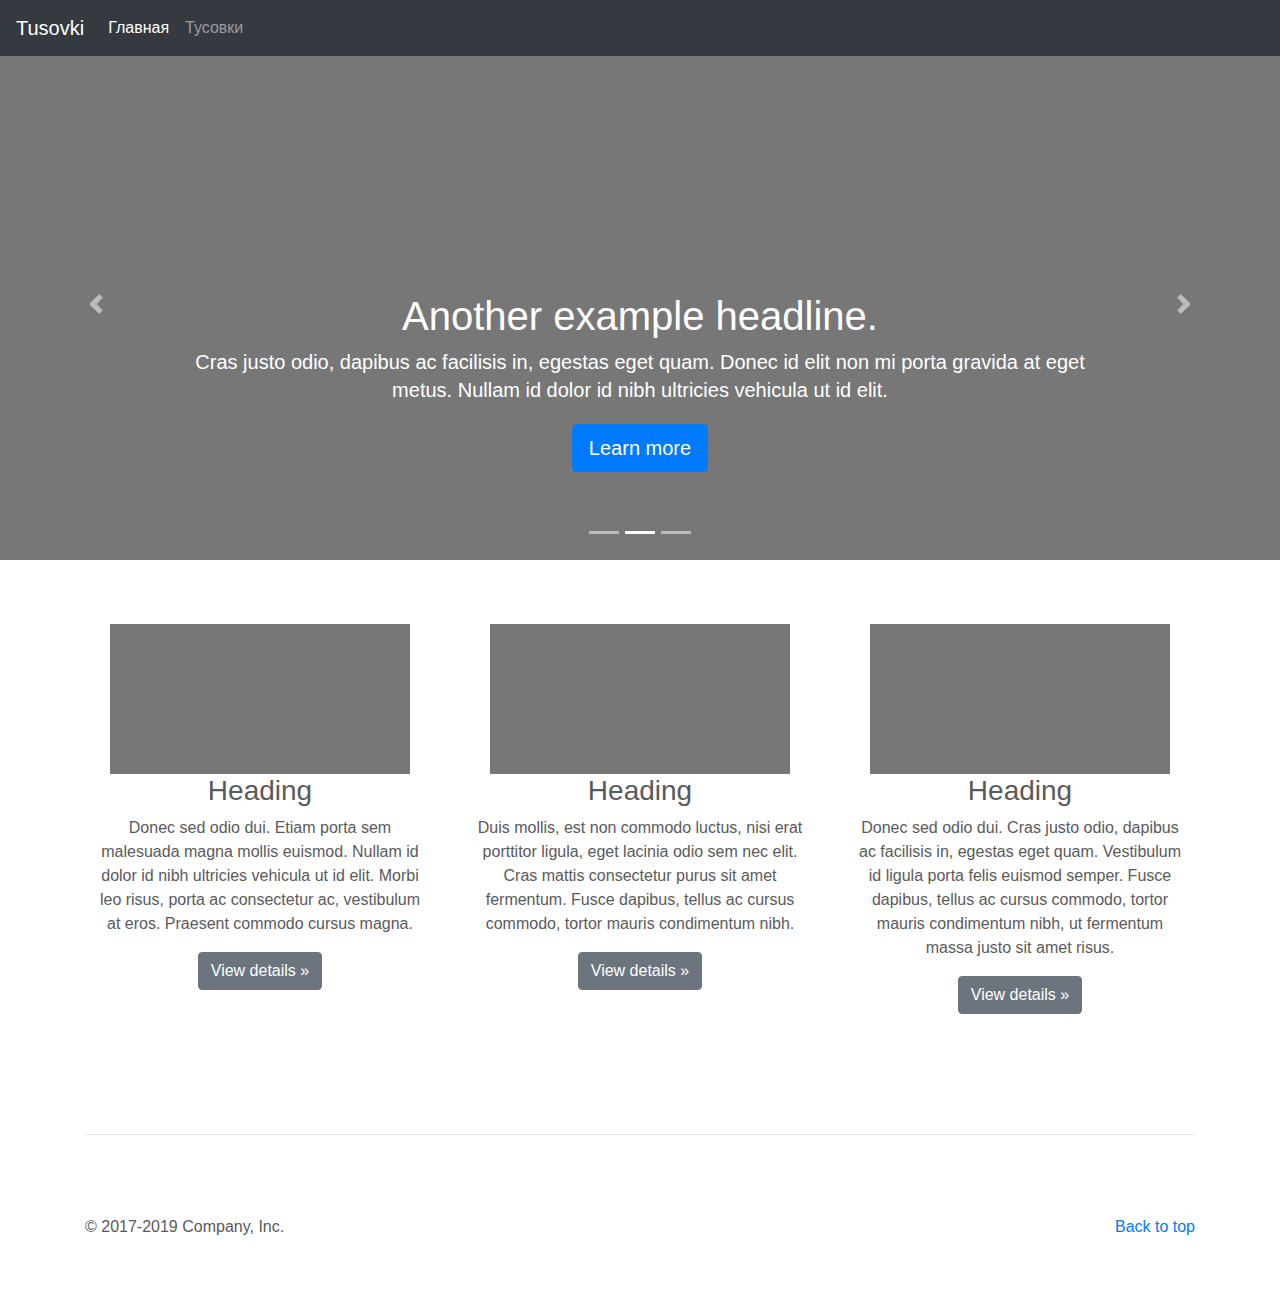
==== index.html @ 5114280d "Add files via upload" ====
<!DOCTYPE html>
<html lang="en"><head>
    <meta charset="utf-8">
    <meta name="viewport" content="width=device-width, initial-scale=1, shrink-to-fit=no">
    <meta name="description" content="">
    <meta name="author" content="Ashy Pro">
    <title>Carousel Template · Bootstrap</title>

    <link rel="stylesheet" href="https://stackpath.bootstrapcdn.com/bootstrap/4.3.1/css/bootstrap.min.css" integrity="sha384-ggOyR0iXCbMQv3Xipma34MD+dH/1fQ784/j6cY/iJTQUOhcWr7x9JvoRxT2MZw1T" crossorigin="anonymous">
    <link rel="stylesheet" href="./styles.css">
<body>
    <header>
        <nav class="navbar navbar-expand-md navbar-dark fixed-top bg-dark">
            <a class="navbar-brand" href="#">Tusovki</a>
            <button class="navbar-toggler" type="button" data-toggle="collapse" data-target="#navbarCollapse" aria-controls="navbarCollapse"
                aria-expanded="false" aria-label="Toggle navigation">
      <span class="navbar-toggler-icon"></span>
    </button>
            <div class="collapse navbar-collapse" id="navbarCollapse">
                <ul class="navbar-nav mr-auto">
                    <li class="nav-item active">
                        <a class="nav-link" href="#">Главная<span class="sr-only">(current)</span></a>
                    </li>
                    <li class="nav-item">
                        <a class="nav-link" href="#tusovki">Тусовки</a>
                    </li>
                </ul>
            </div>
        </nav>
    </header>

    <main role="main">
        <div id="myCarousel" class="carousel slide" data-ride="carousel">
            <ol class="carousel-indicators">
                <li data-target="#myCarousel" data-slide-to="0" class=""></li>
                <li data-target="#myCarousel" data-slide-to="1" class="active"></li>
                <li data-target="#myCarousel" data-slide-to="2" class=""></li>
            </ol>
            <div class="carousel-inner">
                <div class="carousel-item">
                    <svg class="bd-placeholder-img" width="100%" height="100%" xmlns="http://www.w3.org/2000/svg" preserveAspectRatio="xMidYMid slice"
                        focusable="false" role="img">
                        <rect width="100%" height="100%" fill="#777"></rect>
                    </svg>
                    <div class="container">
                        <div class="carousel-caption text-left">
                            <h1>Example headline.</h1>
                            <p>Cras justo odio, dapibus ac facilisis in, egestas eget quam. Donec id elit non mi porta gravida
                                at eget metus. Nullam id dolor id nibh ultricies vehicula ut id elit.</p>
                            <p><a class="btn btn-lg btn-primary" href="#" role="button">Sign up today</a></p>
                        </div>
                    </div>
                </div>
                <div class="carousel-item active">
                    <svg class="bd-placeholder-img" width="100%" height="100%" xmlns="http://www.w3.org/2000/svg" preserveAspectRatio="xMidYMid slice"
                        focusable="false" role="img">
                        <rect width="100%" height="100%" fill="#777"></rect>
                    </svg>
                    <div class="container">
                        <div class="carousel-caption">
                            <h1>Another example headline.</h1>
                            <p>Cras justo odio, dapibus ac facilisis in, egestas eget quam. Donec id elit non mi porta gravida
                                at eget metus. Nullam id dolor id nibh ultricies vehicula ut id elit.</p>
                            <p><a class="btn btn-lg btn-primary" href="#" role="button">Learn more</a></p>
                        </div>
                    </div>
                </div>
                <div class="carousel-item">
                    <svg class="bd-placeholder-img" width="100%" height="100%" xmlns="http://www.w3.org/2000/svg" preserveAspectRatio="xMidYMid slice"
                        focusable="false" role="img">
                        <rect width="100%" height="100%" fill="#777"></rect>
                    </svg>
                    <div class="container">
                        <div class="carousel-caption text-right">
                            <h1>One more for good measure.</h1>
                            <p>Cras justo odio, dapibus ac facilisis in, egestas eget quam. Donec id elit non mi porta gravida
                                at eget metus. Nullam id dolor id nibh ultricies vehicula ut id elit.</p>
                            <p><a class="btn btn-lg btn-primary" href="#" role="button">Browse gallery</a></p>
                        </div>
                    </div>
                </div>
            </div>
            <a class="carousel-control-prev" href="#myCarousel" role="button" data-slide="prev">
      <span class="carousel-control-prev-icon" aria-hidden="true"></span>
      <span class="sr-only">Previous</span>
    </a>
            <a class="carousel-control-next" href="#myCarousel" role="button" data-slide="next">
      <span class="carousel-control-next-icon" aria-hidden="true"></span>
      <span class="sr-only">Next</span>
    </a>
        </div>
        <!-- Wrap the rest of the page in another container to center all the content. -->

        <div class="container marketing" id="tusovki">

            <!-- Three columns of text below the carousel -->
            <div class="row">
                <div class="col-lg-4">
                    <svg class="bd-placeholder-img" height="150" xmlns="http://www.w3.org/2000/svg" preserveAspectRatio="xMidYMid slice"
                        focusable="false" role="img" aria-label="Placeholder: 140x140">
                        <title>Placeholder</title>
                        <rect width="100%" height="100%" fill="#777"></rect>
                    </svg>
                    <h3>Heading</h2>
                    <p>Donec sed odio dui. Etiam porta sem malesuada magna mollis euismod. Nullam id dolor id nibh ultricies
                        vehicula ut id elit. Morbi leo risus, porta ac consectetur ac, vestibulum at eros. Praesent commodo
                        cursus magna.</p>
                    <p><a class="btn btn-secondary" href="./tusovka-1.html" role="button">View details »</a></p>
                </div>
                <!-- /.col-lg-4 -->
                <div class="col-lg-4">
                    <svg class="bd-placeholder-img" height="150" xmlns="http://www.w3.org/2000/svg" preserveAspectRatio="xMidYMid slice"
                        focusable="false" role="img" aria-label="Placeholder: 140x140">
                        <title>Placeholder</title>
                        <rect width="100%" height="100%" fill="#777"></rect>
                    </svg>
                    <h3>Heading</h2>
                    <p>Duis mollis, est non commodo luctus, nisi erat porttitor ligula, eget lacinia odio sem nec elit. Cras
                        mattis consectetur purus sit amet fermentum. Fusce dapibus, tellus ac cursus commodo, tortor mauris
                        condimentum nibh.</p>
                    <p><a class="btn btn-secondary" href="#" role="button">View details »</a></p>
                </div>
                <!-- /.col-lg-4 -->
                <div class="col-lg-4">
                    <svg class="bd-placeholder-img" height="150" xmlns="http://www.w3.org/2000/svg" preserveAspectRatio="xMidYMid slice"
                        focusable="false" role="img" aria-label="Placeholder: 140x140">
                        <title>Placeholder</title>
                        <rect width="100%" height="100%" fill="#777"></rect>
                    </svg>
                    <h3>Heading</h2>
                    <p>Donec sed odio dui. Cras justo odio, dapibus ac facilisis in, egestas eget quam. Vestibulum id ligula
                        porta felis euismod semper. Fusce dapibus, tellus ac cursus commodo, tortor mauris condimentum nibh,
                        ut fermentum massa justo sit amet risus.</p>
                    <p><a class="btn btn-secondary" href="#" role="button">View details »</a></p>
                </div>
                <!-- /.col-lg-4 -->
            </div>
            <!-- /.row -->

            <hr class="featurette-divider">

        </div>
        <!-- /.container -->

        <!-- FOOTER -->
        <footer class="container">
            <p class="float-right"><a href="#">Back to top</a></p>
            <p>© 2017-2019 Company, Inc.</p>
        </footer>
    </main>
    <script src="https://code.jquery.com/jquery-3.3.1.slim.min.js" integrity="sha384-q8i/X+965DzO0rT7abK41JStQIAqVgRVzpbzo5smXKp4YfRvH+8abtTE1Pi6jizo"
        crossorigin="anonymous"></script>
    <script src="https://cdnjs.cloudflare.com/ajax/libs/popper.js/1.14.7/umd/popper.min.js" integrity="sha384-UO2eT0CpHqdSJQ6hJty5KVphtPhzWj9WO1clHTMGa3JDZwrnQq4sF86dIHNDz0W1"
        crossorigin="anonymous"></script>
    <script src="https://stackpath.bootstrapcdn.com/bootstrap/4.3.1/js/bootstrap.min.js" integrity="sha384-JjSmVgyd0p3pXB1rRibZUAYoIIy6OrQ6VrjIEaFf/nJGzIxFDsf4x0xIM+B07jRM"
        crossorigin="anonymous"></script>
</body>
</html>
---- styles.css ----
/* GLOBAL STYLES
-------------------------------------------------- */
/* Padding below the footer and lighter body text */

body {
    padding-top: 3rem;
    padding-bottom: 3rem;
    color: #5a5a5a;
  }
  
  
  /* CUSTOMIZE THE CAROUSEL
  -------------------------------------------------- */
  
  /* Carousel base class */
  .container.marketing {
    margin-top: 4rem;
  }
  /* Since positioning the image, we need to help out the caption */
  .carousel-caption {
    bottom: 3rem;
    z-index: 10;
  }
  
  /* Declare heights because of positioning of img element */
  .carousel-item {
    height: 32rem;
  }
  .carousel-item > img {
    position: absolute;
    top: 0;
    left: 0;
    min-width: 100%;
    height: 32rem;
  }
  
  
  /* MARKETING CONTENT
  -------------------------------------------------- */
  
  /* Center align the text within the three columns below the carousel */
  .marketing .col-lg-4 {
    margin-bottom: 1.5rem;
    text-align: center;
  }
  .marketing h2 {
    font-weight: 400;
  }
  .marketing .col-lg-4 p {
    margin-right: .75rem;
    margin-left: .75rem;
  }
  
  
  /* Featurettes
  ------------------------- */
  
  .featurette-divider {
    margin: 5rem 0; /* Space out the Bootstrap <hr> more */
  }
  
  /* Thin out the marketing headings */
  .featurette-heading {
    font-weight: 300;
    line-height: 1;
    letter-spacing: -.05rem;
  }
  
  
  /* RESPONSIVE CSS
  -------------------------------------------------- */
  
  @media (min-width: 40em) {
    /* Bump up size of carousel content */
    .carousel-caption p {
      margin-bottom: 1.25rem;
      font-size: 1.25rem;
      line-height: 1.4;
    }
  
    .featurette-heading {
      font-size: 50px;
    }
  }
  
  @media (min-width: 62em) {
    .featurette-heading {
      margin-top: 7rem;
    }
  }
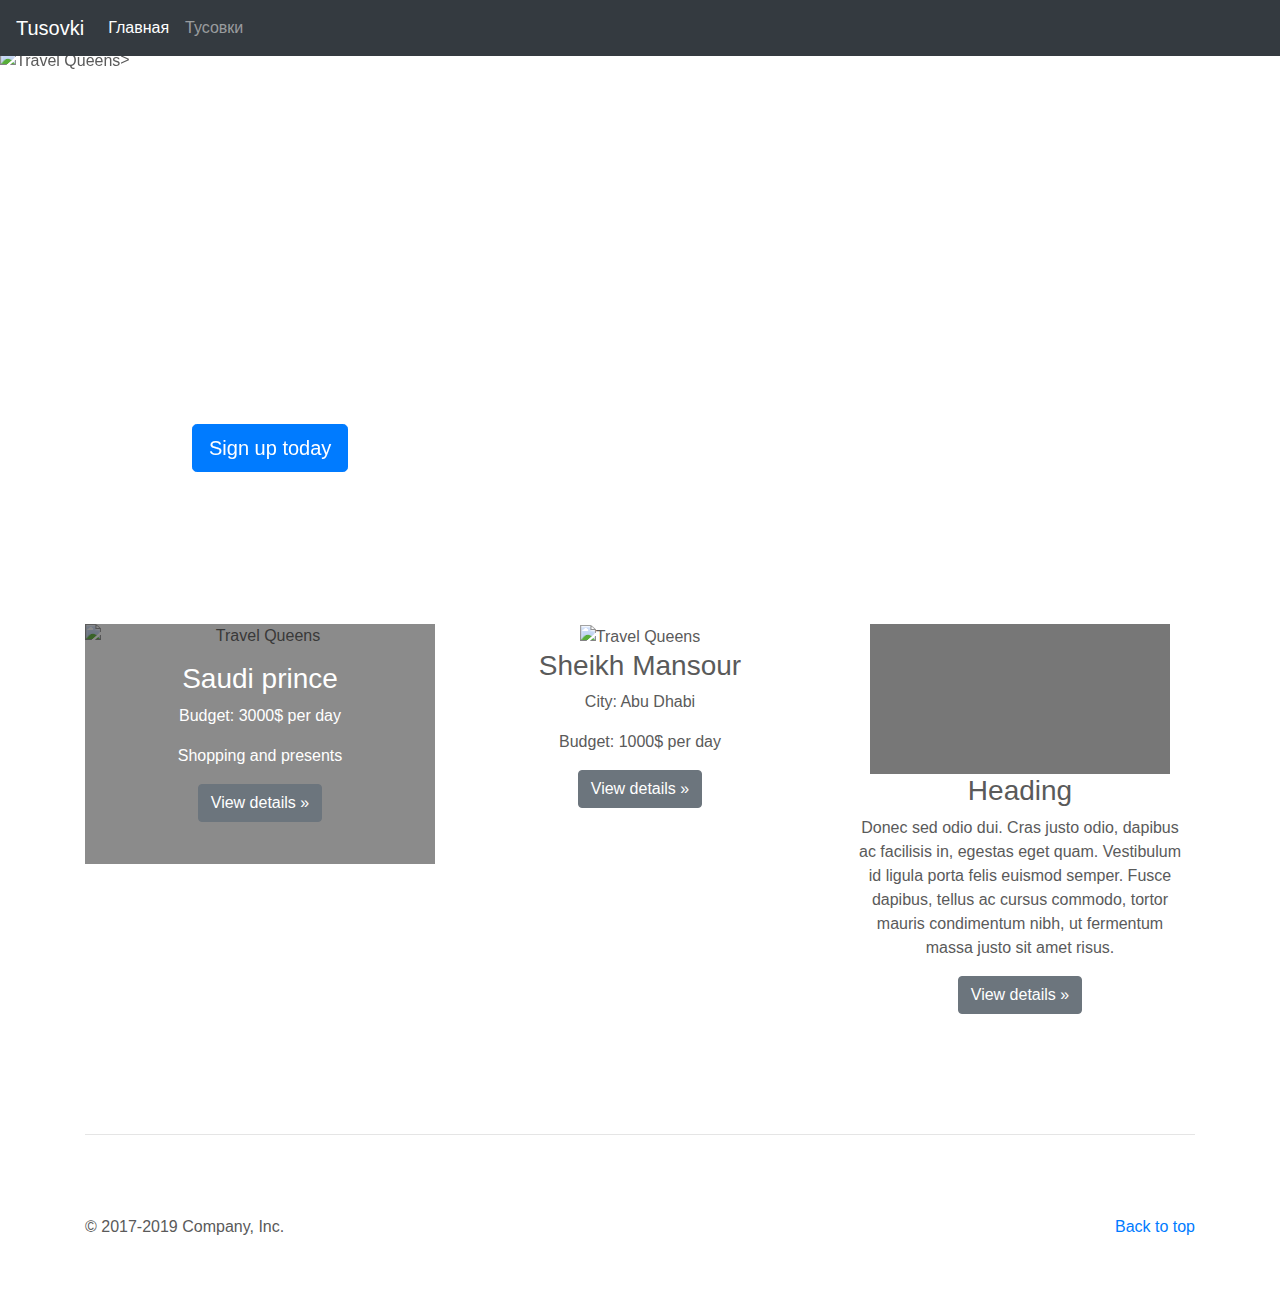
==== commit 33a7cf7f: "Add files via upload" ====
--- a/index.html
+++ b/index.html
@@ -31,17 +31,14 @@
 
     <main role="main">
         <div id="myCarousel" class="carousel slide" data-ride="carousel">
-            <ol class="carousel-indicators">
+            <!-- <ol class="carousel-indicators">
                 <li data-target="#myCarousel" data-slide-to="0" class=""></li>
                 <li data-target="#myCarousel" data-slide-to="1" class="active"></li>
                 <li data-target="#myCarousel" data-slide-to="2" class=""></li>
-            </ol>
+            </ol> -->
             <div class="carousel-inner">
-                <div class="carousel-item">
-                    <svg class="bd-placeholder-img" width="100%" height="100%" xmlns="http://www.w3.org/2000/svg" preserveAspectRatio="xMidYMid slice"
-                        focusable="false" role="img">
-                        <rect width="100%" height="100%" fill="#777"></rect>
-                    </svg>
+                <div class="carousel-item active">
+                    <img src="./images/carousel-1.jpg" alt="Travel Queens">>
                     <div class="container">
                         <div class="carousel-caption text-left">
                             <h1>Example headline.</h1>
@@ -51,43 +48,15 @@
                         </div>
                     </div>
                 </div>
-                <div class="carousel-item active">
-                    <svg class="bd-placeholder-img" width="100%" height="100%" xmlns="http://www.w3.org/2000/svg" preserveAspectRatio="xMidYMid slice"
-                        focusable="false" role="img">
-                        <rect width="100%" height="100%" fill="#777"></rect>
-                    </svg>
-                    <div class="container">
-                        <div class="carousel-caption">
-                            <h1>Another example headline.</h1>
-                            <p>Cras justo odio, dapibus ac facilisis in, egestas eget quam. Donec id elit non mi porta gravida
-                                at eget metus. Nullam id dolor id nibh ultricies vehicula ut id elit.</p>
-                            <p><a class="btn btn-lg btn-primary" href="#" role="button">Learn more</a></p>
-                        </div>
-                    </div>
-                </div>
-                <div class="carousel-item">
-                    <svg class="bd-placeholder-img" width="100%" height="100%" xmlns="http://www.w3.org/2000/svg" preserveAspectRatio="xMidYMid slice"
-                        focusable="false" role="img">
-                        <rect width="100%" height="100%" fill="#777"></rect>
-                    </svg>
-                    <div class="container">
-                        <div class="carousel-caption text-right">
-                            <h1>One more for good measure.</h1>
-                            <p>Cras justo odio, dapibus ac facilisis in, egestas eget quam. Donec id elit non mi porta gravida
-                                at eget metus. Nullam id dolor id nibh ultricies vehicula ut id elit.</p>
-                            <p><a class="btn btn-lg btn-primary" href="#" role="button">Browse gallery</a></p>
-                        </div>
-                    </div>
-                </div>
             </div>
-            <a class="carousel-control-prev" href="#myCarousel" role="button" data-slide="prev">
-      <span class="carousel-control-prev-icon" aria-hidden="true"></span>
-      <span class="sr-only">Previous</span>
-    </a>
+            <!-- <a class="carousel-control-prev" href="#myCarousel" role="button" data-slide="prev">
+                <span class="carousel-control-prev-icon" aria-hidden="true"></span>
+                <span class="sr-only">Previous</span>
+            </a>
             <a class="carousel-control-next" href="#myCarousel" role="button" data-slide="next">
-      <span class="carousel-control-next-icon" aria-hidden="true"></span>
-      <span class="sr-only">Next</span>
-    </a>
+                <span class="carousel-control-next-icon" aria-hidden="true"></span>
+                <span class="sr-only">Next</span>
+            </a> -->
         </div>
         <!-- Wrap the rest of the page in another container to center all the content. -->
 
@@ -95,34 +64,26 @@
 
             <!-- Three columns of text below the carousel -->
             <div class="row">
+                <div class="col-lg-4 marketing-col">
+                    <div class="marketing-col-img">
+                        <img src="./images/img-1.jpg" height="150" alt="Travel Queens">
+                    </div>
+                    <div class="marketing-col-text">
+                        <h3>Saudi prince</h2>
+                        <p>Budget: 3000$ per day</p>
+                        <p>Shopping and presents</p>
+                        <p><a class="btn btn-secondary" href="./tusovka-1.html" role="button">View details »</a></p>
+                    </div>
+                </div>
                 <div class="col-lg-4">
-                    <svg class="bd-placeholder-img" height="150" xmlns="http://www.w3.org/2000/svg" preserveAspectRatio="xMidYMid slice"
-                        focusable="false" role="img" aria-label="Placeholder: 140x140">
-                        <title>Placeholder</title>
-                        <rect width="100%" height="100%" fill="#777"></rect>
-                    </svg>
-                    <h3>Heading</h2>
-                    <p>Donec sed odio dui. Etiam porta sem malesuada magna mollis euismod. Nullam id dolor id nibh ultricies
-                        vehicula ut id elit. Morbi leo risus, porta ac consectetur ac, vestibulum at eros. Praesent commodo
-                        cursus magna.</p>
-                    <p><a class="btn btn-secondary" href="./tusovka-1.html" role="button">View details »</a></p>
-                </div>
-                <!-- /.col-lg-4 -->
-                <div class="col-lg-4">
-                    <svg class="bd-placeholder-img" height="150" xmlns="http://www.w3.org/2000/svg" preserveAspectRatio="xMidYMid slice"
-                        focusable="false" role="img" aria-label="Placeholder: 140x140">
-                        <title>Placeholder</title>
-                        <rect width="100%" height="100%" fill="#777"></rect>
-                    </svg>
-                    <h3>Heading</h2>
-                    <p>Duis mollis, est non commodo luctus, nisi erat porttitor ligula, eget lacinia odio sem nec elit. Cras
-                        mattis consectetur purus sit amet fermentum. Fusce dapibus, tellus ac cursus commodo, tortor mauris
-                        condimentum nibh.</p>
+                    <img src="./images/img-2.jpg" height="150" alt="Travel Queens">
+                    <h3>Sheikh Mansour</h2>
+                    <p>City: Abu Dhabi</p>
+                    <p>Budget: 1000$ per day</p>
                     <p><a class="btn btn-secondary" href="#" role="button">View details »</a></p>
                 </div>
-                <!-- /.col-lg-4 -->
                 <div class="col-lg-4">
-                    <svg class="bd-placeholder-img" height="150" xmlns="http://www.w3.org/2000/svg" preserveAspectRatio="xMidYMid slice"
+                    <svg class="bd-placeholder-img" height="150" preserveAspectRatio="xMidYMid slice"
                         focusable="false" role="img" aria-label="Placeholder: 140x140">
                         <title>Placeholder</title>
                         <rect width="100%" height="100%" fill="#777"></rect>
@@ -133,7 +94,6 @@
                         ut fermentum massa justo sit amet risus.</p>
                     <p><a class="btn btn-secondary" href="#" role="button">View details »</a></p>
                 </div>
-                <!-- /.col-lg-4 -->
             </div>
             <!-- /.row -->
 
--- a/styles.css
+++ b/styles.css
@@ -27,12 +27,11 @@
     height: 32rem;
   }
   .carousel-item > img {
-    position: absolute;
-    top: 0;
-    left: 0;
-    min-width: 100%;
-    height: 32rem;
-  }
+    width: 100%;
+    height: 100%;
+    object-fit: cover;
+    object-position: top;
+}
   
   
   /* MARKETING CONTENT
@@ -50,7 +49,45 @@
     margin-right: .75rem;
     margin-left: .75rem;
   }
+
+  .marketing-col {
+    height: 15rem;
+  }
+
+  .marketing-col .marketing-col-img {
+      position: relative;
+      width: 100%;
+      height: 100%;
+  }
   
+  .marketing-col-img img {
+      position: absolute;
+      top: 0;
+      left: 0;
+      object-fit: cover;
+      width: 100%;
+      height: 100%;
+  }
+  .marketing-col-text {
+    position: absolute;
+    top: 0;
+    left: 0;
+    width: 100%;
+    height: 100%;
+    color: #fff;
+    overflow: hidden;
+    padding-top: 10%;
+}
+  .marketing-col-img::after {
+      content: "";
+      position: absolute;
+      top: 0;
+      left: 0;
+      bottom: 0;
+      right: 0;
+      background-color: rgba(23,23,23,.5);
+  }
+
   
   /* Featurettes
   ------------------------- */
@@ -88,4 +125,4 @@
       margin-top: 7rem;
     }
   }
-  +  
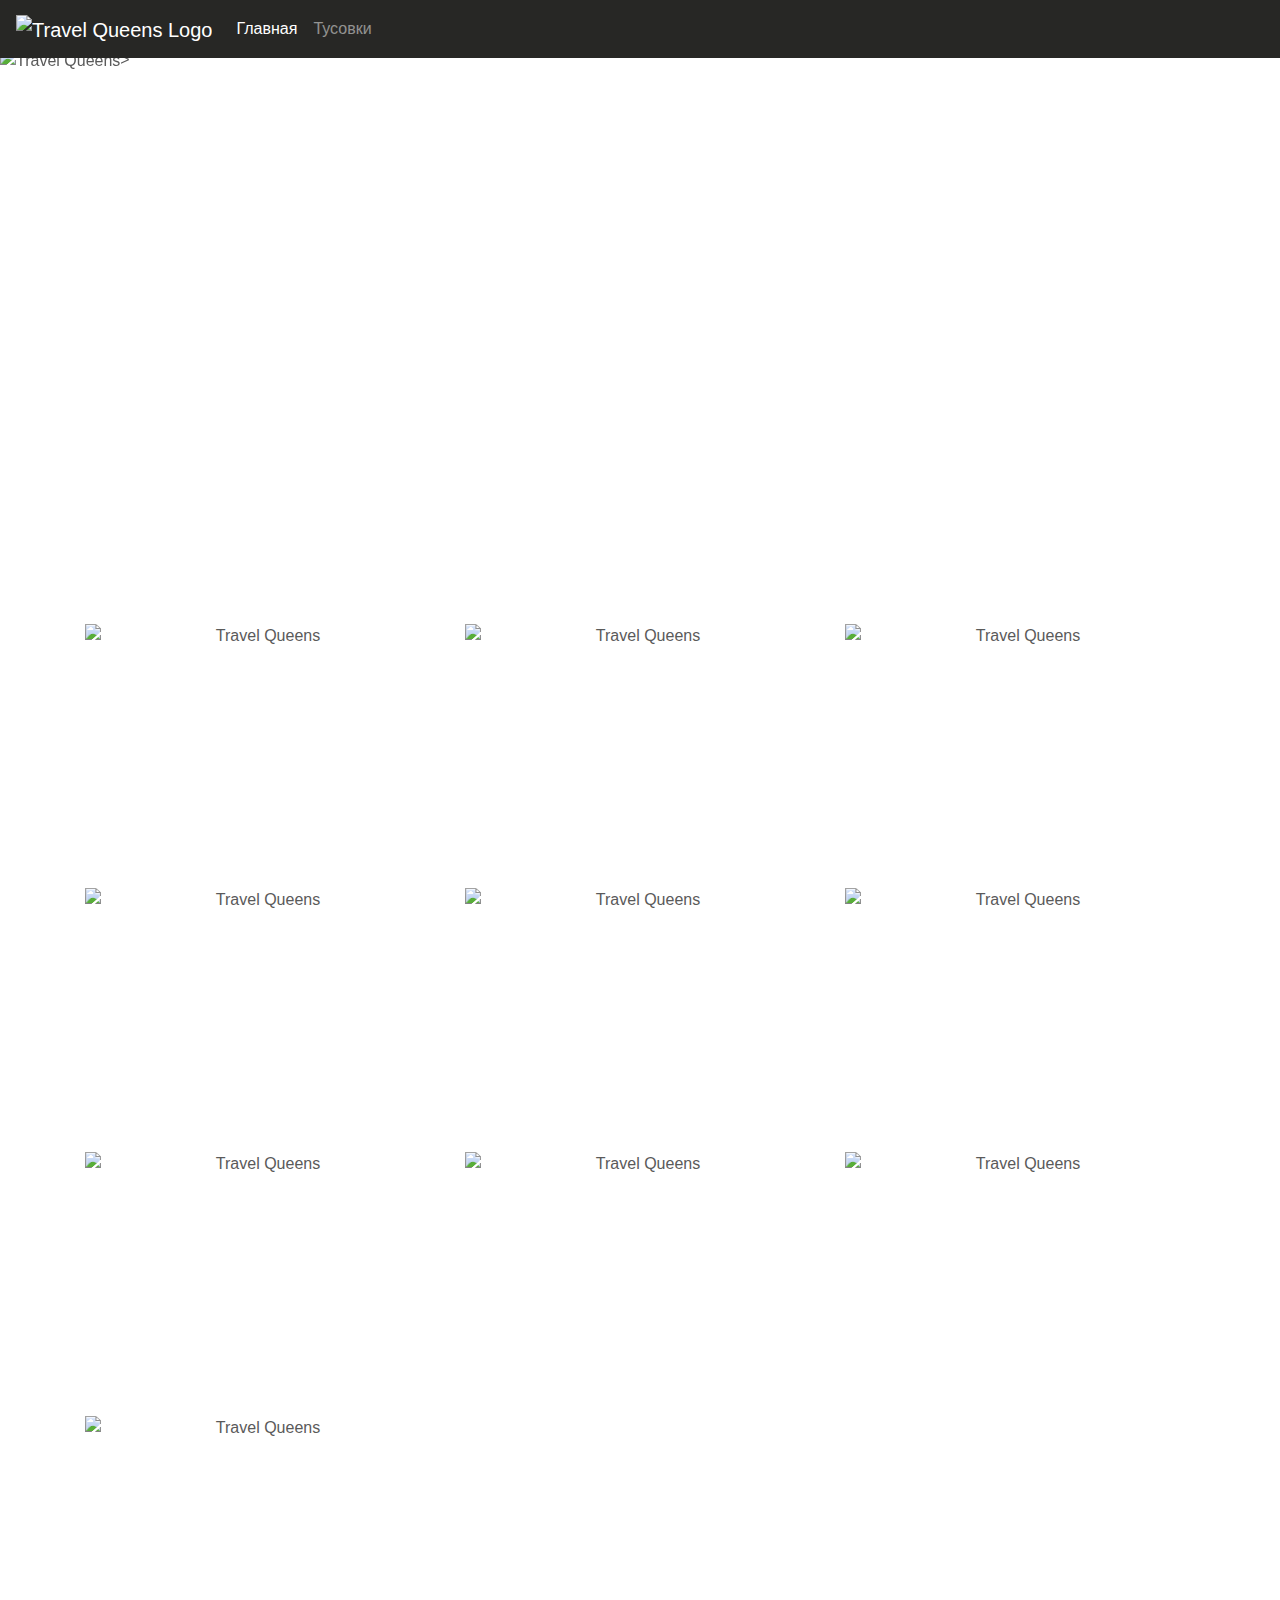
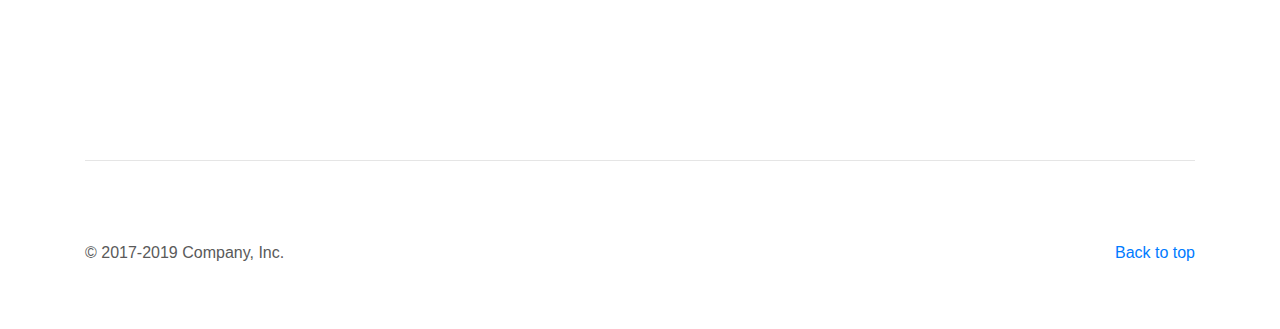
==== commit d8e6f135: "favicon, articles, popup" ====
--- a/index.html
+++ b/index.html
@@ -4,14 +4,19 @@
     <meta name="viewport" content="width=device-width, initial-scale=1, shrink-to-fit=no">
     <meta name="description" content="">
     <meta name="author" content="Ashy Pro">
-    <title>Carousel Template · Bootstrap</title>
+    <title>Travel Queens</title>
+
+    <link rel="apple-touch-icon" sizes="180x180" href="/apple-touch-icon.png">
+    <link rel="icon" type="image/png" sizes="16x16" href="favicon.ico">
 
     <link rel="stylesheet" href="https://stackpath.bootstrapcdn.com/bootstrap/4.3.1/css/bootstrap.min.css" integrity="sha384-ggOyR0iXCbMQv3Xipma34MD+dH/1fQ784/j6cY/iJTQUOhcWr7x9JvoRxT2MZw1T" crossorigin="anonymous">
     <link rel="stylesheet" href="./styles.css">
 <body>
     <header>
         <nav class="navbar navbar-expand-md navbar-dark fixed-top bg-dark">
-            <a class="navbar-brand" href="#">Tusovki</a>
+            <a class="navbar-brand" href="#">
+                <img src="images/logo.png" class="navbar-brand-logo" alt="Travel Queens Logo"/>
+            </a>
             <button class="navbar-toggler" type="button" data-toggle="collapse" data-target="#navbarCollapse" aria-controls="navbarCollapse"
                 aria-expanded="false" aria-label="Toggle navigation">
       <span class="navbar-toggler-icon"></span>
@@ -39,14 +44,6 @@
             <div class="carousel-inner">
                 <div class="carousel-item active">
                     <img src="./images/carousel-1.jpg" alt="Travel Queens">>
-                    <div class="container">
-                        <div class="carousel-caption text-left">
-                            <h1>Example headline.</h1>
-                            <p>Cras justo odio, dapibus ac facilisis in, egestas eget quam. Donec id elit non mi porta gravida
-                                at eget metus. Nullam id dolor id nibh ultricies vehicula ut id elit.</p>
-                            <p><a class="btn btn-lg btn-primary" href="#" role="button">Sign up today</a></p>
-                        </div>
-                    </div>
                 </div>
             </div>
             <!-- <a class="carousel-control-prev" href="#myCarousel" role="button" data-slide="prev">
@@ -67,40 +64,157 @@
                 <div class="col-lg-4 marketing-col">
                     <div class="marketing-col-img">
                         <img src="./images/img-1.jpg" height="150" alt="Travel Queens">
-                    </div>
-                    <div class="marketing-col-text">
-                        <h3>Saudi prince</h2>
-                        <p>Budget: 3000$ per day</p>
-                        <p>Shopping and presents</p>
-                        <p><a class="btn btn-secondary" href="./tusovka-1.html" role="button">View details »</a></p>
-                    </div>
-                </div>
-                <div class="col-lg-4">
-                    <img src="./images/img-2.jpg" height="150" alt="Travel Queens">
-                    <h3>Sheikh Mansour</h2>
-                    <p>City: Abu Dhabi</p>
-                    <p>Budget: 1000$ per day</p>
-                    <p><a class="btn btn-secondary" href="#" role="button">View details »</a></p>
-                </div>
-                <div class="col-lg-4">
-                    <svg class="bd-placeholder-img" height="150" preserveAspectRatio="xMidYMid slice"
-                        focusable="false" role="img" aria-label="Placeholder: 140x140">
-                        <title>Placeholder</title>
-                        <rect width="100%" height="100%" fill="#777"></rect>
-                    </svg>
-                    <h3>Heading</h2>
-                    <p>Donec sed odio dui. Cras justo odio, dapibus ac facilisis in, egestas eget quam. Vestibulum id ligula
-                        porta felis euismod semper. Fusce dapibus, tellus ac cursus commodo, tortor mauris condimentum nibh,
-                        ut fermentum massa justo sit amet risus.</p>
-                    <p><a class="btn btn-secondary" href="#" role="button">View details »</a></p>
+                        <div class="marketing-col-text">
+                            <h3>Abu Dhabi</h2>
+                            <p>Budget: 1000$ clean per day
+                                2000$ extra</p>
+                            <p>Shopping and presents <span>&#127873;</span></p>
+                            <button class="btn btn-secondary" data-toggle="modal" data-target="#exampleModal" role="button">View details »</button>
+                        </div>
+                    </div>
+                </div>
+                <div class="col-lg-4 marketing-col">
+                    <div class="marketing-col-img">
+                        <img src="./images/img-2.jpg" height="150" alt="Travel Queens">
+                        <div class="marketing-col-text">
+                            <h3>Prince Saudi</h2>
+                                <p>Budget: 2500$ per day</p>
+                                <p>Shopping and expensive presents</p>
+                            <button class="btn btn-secondary" data-toggle="modal" data-target="#exampleModal" role="button">View details »</button>
+                        </div>
+                    </div>
+                </div>
+                <div class="col-lg-4 marketing-col">
+                    <div class="marketing-col-img">
+                        <img src="./images/img-3.jpg" height="150" alt="Travel Queens">
+                        <div class="marketing-col-text">
+                            <h3>Trip to Paris</h2>
+                                <p>Budget: 3000-6000$ per day</p>
+                                <p>1-5 days</p>
+                            <button class="btn btn-secondary" data-toggle="modal" data-target="#exampleModal" role="button">View details »</button>
+                        </div>
+                    </div>
                 </div>
             </div>
             <!-- /.row -->
+            <!-- Second row -->
+            <div class="row">
+                <div class="col-lg-4 marketing-col">
+                    <div class="marketing-col-img">
+                        <img src="./images/img-4.jpg" height="150" alt="Travel Queens">
+                        <div class="marketing-col-text">
+                            <h3>Trip to Italia</h2>
+                            <p>Budget: 3000-5000 per day</p>
+                            <button class="btn btn-secondary" data-toggle="modal" data-target="#exampleModal" role="button">View details »</button>
+                        </div>
+                    </div>
+                </div>
+                <div class="col-lg-4 marketing-col">
+                    <div class="marketing-col-img">
+                        <img src="./images/img-5.jpg" height="150" alt="Travel Queens">
+                        <div class="marketing-col-text">
+                            <h3>Trip to Germany</h2>
+                                <p>Budget: 2000-3000$ per da</p>
+                             <button class="btn btn-secondary" data-toggle="modal" data-target="#exampleModal" role="button">View details »</button>
+                        </div>
+                    </div>
+                </div>
+                <div class="col-lg-4 marketing-col">
+                    <div class="marketing-col-img">
+                        <img src="./images/img-6.jpg" height="150" alt="Travel Queens">
+                        <div class="marketing-col-text">
+                            <h3>Trip to Europe( Switch)</h2>
+                                <p>Budget: 2000$ per day</p>
+                                <p>Blond with not fat body</p>
+                            <button class="btn btn-secondary" data-toggle="modal" data-target="#exampleModal" role="button">View details »</button>
+                        </div>
+                    </div>
+                </div>
+            </div>
+            <!-- second row end -->
+            <!-- 3rd row -->
+            <div class="row">
+                <div class="col-lg-4 marketing-col">
+                    <div class="marketing-col-img">
+                        <img src="./images/img-7.jpg" height="150" alt="Travel Queens">
+                        <div class="marketing-col-text">
+                            <h3>Trip to Thai</h2>
+                            <p>Budget: 4000 $ for all trip</p>
+                            <p>4 days</p>
+                            <button class="btn btn-secondary" data-toggle="modal" data-target="#exampleModal" role="button">View details »</button>
+                        </div>
+                    </div>
+                </div>
+                <div class="col-lg-4 marketing-col">
+                    <div class="marketing-col-img">
+                        <img src="./images/img-8.jpg" height="150" alt="Travel Queens">
+                        <div class="marketing-col-text">
+                            <h3>Chile</h2>
+                                <p>Budget: 2000$ per day</p>
+                                <p>Trip to 7 days</p>
+                            <button class="btn btn-secondary" data-toggle="modal" data-target="#exampleModal" role="button">View details »</button>
+                        </div>
+                    </div>
+                </div>
+                <div class="col-lg-4 marketing-col">
+                    <div class="marketing-col-img">
+                        <img src="./images/img-9.jpg" height="150" alt="Travel Queens">
+                        <div class="marketing-col-text">
+                            <h3>Prince of Bahrain</h2>
+                                <p>Budget: 1500$ per day</p>
+                            <button class="btn btn-secondary" data-toggle="modal" data-target="#exampleModal" role="button">View details »</button>
+                        </div>
+                    </div>
+                </div>
+            </div>
+            <!-- 3rd row end -->
+            <!-- Four row -->
+            <div class="row">
+                <div class="col-lg-4 marketing-col">
+                    <div class="marketing-col-img">
+                        <img src="./images/img-10.jpg" height="150" alt="Travel Queens">
+                        <div class="marketing-col-text">
+                            <h3>Prince Hazza</h2>
+                            <p>Budget: 500$ per day 2000 extra</p>
+                            <p>7-14 days</p>
+                            <button class="btn btn-secondary" data-toggle="modal" data-target="#exampleModal" role="button">View details »</button>
+                        </div>
+                    </div>
+                </div>
+            </div>
+            <!-- 4 row end -->
 
             <hr class="featurette-divider">
 
         </div>
         <!-- /.container -->
+
+
+        <!-- Modal -->
+        <div class="modal fade" id="exampleModal" tabindex="-1" role="dialog" aria-labelledby="exampleModalLabel" aria-hidden="true">
+            <div class="modal-dialog" role="document">
+            <div class="modal-content">
+                <div class="modal-header">
+                    <h5 class="modal-title" id="exampleModalLabel">For more details</h5>
+                    <button type="button" class="close" data-dismiss="modal" aria-label="Close">
+                        <span aria-hidden="true">&times;</span>
+                    </button>
+                </div>
+                <div class="modal-body">
+                    <p class="lead">Contact Us:</p>
+                    <h5>
+                        <span>&#128172;</span> +447341603033
+                        What's up 
+                    </h5>
+                    <h5>
+                        <span>&#128231;</span> trevelqueens.models@gmail.com</h5>
+                </div>
+                <div class="modal-footer">
+                <button type="button" class="btn btn-secondary" data-dismiss="modal">Close</button>
+                </div>
+            </div>
+            </div>
+        </div>
 
         <!-- FOOTER -->
         <footer class="container">
--- a/styles.css
+++ b/styles.css
@@ -7,7 +7,12 @@
     padding-bottom: 3rem;
     color: #5a5a5a;
   }
-  
+  .bg-dark {
+    background-color: #272725!important;
+  }
+  .navbar-brand-logo {
+    max-width: 10em;
+  }
   
   /* CUSTOMIZE THE CAROUSEL
   -------------------------------------------------- */
@@ -30,7 +35,7 @@
     width: 100%;
     height: 100%;
     object-fit: cover;
-    object-position: top;
+    object-position: center;
 }
   
   
@@ -73,21 +78,21 @@
     top: 0;
     left: 0;
     width: 100%;
-    height: 100%;
+    height: 0;
     color: #fff;
+    background-color: rgba(23,23,23,.7);
     overflow: hidden;
+    -webkit-transition: height 1s; /* Safari */
+    transition: height 1s;
+    transition-timing-function: ease;
+    -webkit-transition-timing-function: ease;
+  }
+  .marketing-col-text h3 {
     padding-top: 10%;
+  }
+.marketing-col-img:hover .marketing-col-text {
+  height: 100%;
 }
-  .marketing-col-img::after {
-      content: "";
-      position: absolute;
-      top: 0;
-      left: 0;
-      bottom: 0;
-      right: 0;
-      background-color: rgba(23,23,23,.5);
-  }
-
   
   /* Featurettes
   ------------------------- */
@@ -106,6 +111,12 @@
   
   /* RESPONSIVE CSS
   -------------------------------------------------- */
+  @media only screen and (max-width: 600px) {
+    .marketing-col-img .marketing-col-text {
+      height: 100%;
+      background-color: rgba(23,23,23,.4);
+    }
+  }
   
   @media (min-width: 40em) {
     /* Bump up size of carousel content */
